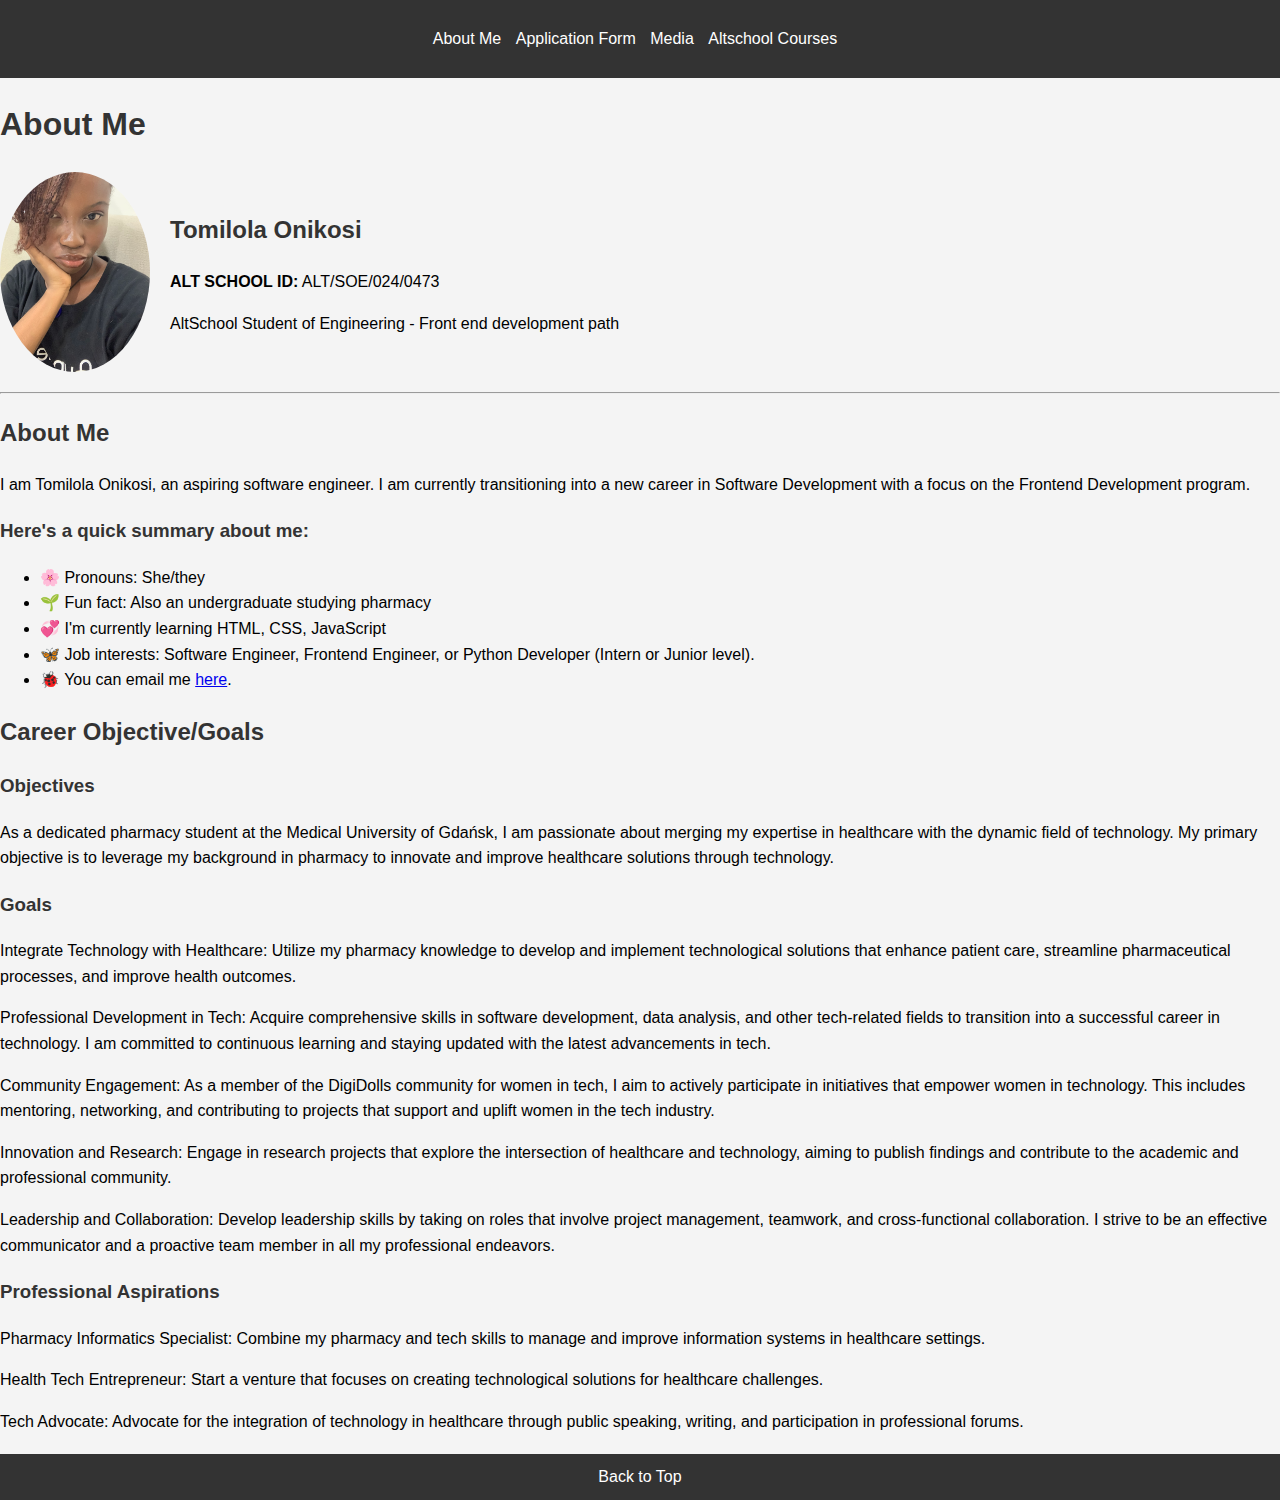
==== aboutme.html @ 8e7cd9e8 "Added CSS styling and updated HTML" ====
<!DOCTYPE html>
<html lang="en">

<head>
    <meta charset="UTF-8">
    <meta name="viewport" content="width=device-width, initial-scale=1.0">
    <title>About Me</title>
    <link rel="stylesheet" href="aboutme.css">
</head>

<body>
    <header>
        <nav>
            <ul>
                <li><a href="aboutme.html">About Me</a></li>
                <li><a href="form.html">Application Form</a></li>
                <li><a href="media.html">Media</a></li>
                <li><a href="table.html">Altschool Courses</a></li>
     
            </ul>
        </nav>
    </header>

    <main>
        <section id="about-me">
            <h1>About Me</h1>
            <div class="profile">
                <img src="IMG_8312.jpeg" alt="Me 🐣" class="profile-pic">
                <div class="profile-info">
                    <h2>Tomilola Onikosi</h2>
                    <p><strong>ALT SCHOOL ID:</strong> ALT/SOE/024/0473</p>
                    <p>AltSchool Student of Engineering - Front end development path</p>
                </div>
            </div>
            <hr>
            <h2>About Me</h2>
            <p>I am Tomilola Onikosi, an aspiring software engineer. I am currently transitioning into a new career in Software Development with a focus on the Frontend Development program.</p>
            <h3>Here's a quick summary about me:</h3>
            <ul>
                <li>🌸 Pronouns: She/they</li>
                <li>🌱 Fun fact: Also an undergraduate studying pharmacy</li>
                <li>💞 I'm currently learning HTML, CSS, JavaScript</li>
                <li>🦋 Job interests: Software Engineer, Frontend Engineer, or Python Developer (Intern or Junior level).</li>
                <li>🐞 You can email me <a href="mailto:tomilolaonikosi@gmail.com">here</a>.</li>
            </ul>
            <h2>Career Objective/Goals</h2>
            <h3>Objectives</h3>
            <p>As a dedicated pharmacy student at the Medical University of Gdańsk, I am passionate about merging my expertise in healthcare with the dynamic field of technology. My primary objective is to leverage my background in pharmacy to innovate and improve healthcare solutions through technology.</p>
            <h3>Goals</h3>
            <p>Integrate Technology with Healthcare: Utilize my pharmacy knowledge to develop and implement technological solutions that enhance patient care, streamline pharmaceutical processes, and improve health outcomes.</p>
            <p>Professional Development in Tech: Acquire comprehensive skills in software development, data analysis, and other tech-related fields to transition into a successful career in technology. I am committed to continuous learning and staying updated with the latest advancements in tech.</p>
            <p>Community Engagement: As a member of the DigiDolls community for women in tech, I aim to actively participate in initiatives that empower women in technology. This includes mentoring, networking, and contributing to projects that support and uplift women in the tech industry.</p>
            <p>Innovation and Research: Engage in research projects that explore the intersection of healthcare and technology, aiming to publish findings and contribute to the academic and professional community.</p>
            <p>Leadership and Collaboration: Develop leadership skills by taking on roles that involve project management, teamwork, and cross-functional collaboration. I strive to be an effective communicator and a proactive team member in all my professional endeavors.</p>
            <h3>Professional Aspirations</h3>
            <p>Pharmacy Informatics Specialist: Combine my pharmacy and tech skills to manage and improve information systems in healthcare settings.</p>
            <p>Health Tech Entrepreneur: Start a venture that focuses on creating technological solutions for healthcare challenges.</p>
            <p>Tech Advocate: Advocate for the integration of technology in healthcare through public speaking, writing, and participation in professional forums.</p>
        </section>
    </main>

    <footer>
        <a href="#top">Back to Top</a>
    </footer>
</body>

</html>
---- aboutme.css ----
/* General Styles */
body {
    font-family: Arial, sans-serif;
    line-height: 1.6;
    margin: 0;
    padding: 0;
    background-color: #f4f4f4;
}

header {
    background: #333;
    color: #fff;
    padding: 10px 0;
    text-align: center;
}

nav ul {
    list-style: none;
    padding: 0;
}

nav ul li {
    display: inline;
    margin-right: 10px;
}

nav ul li a {
    color: #fff;
    text-decoration: none;
}

/* Profile Section */
.profile {
    display: flex;
    align-items: center;
    margin: 20px 0;
}

.profile-pic {
    width: 150px;
    height: auto;
    margin-right: 20px;
    border-radius: 50%;
}

.profile-info {
    flex: 1;
}

h1, h2, h3 {
    color: #333;
}

/* Footer */
footer {
    text-align: center;
    margin-top: 20px;
    padding: 10px 0;
    background: #333;
    color: #fff;
}

footer a {
    color: #fff;
    text-decoration: none;
}
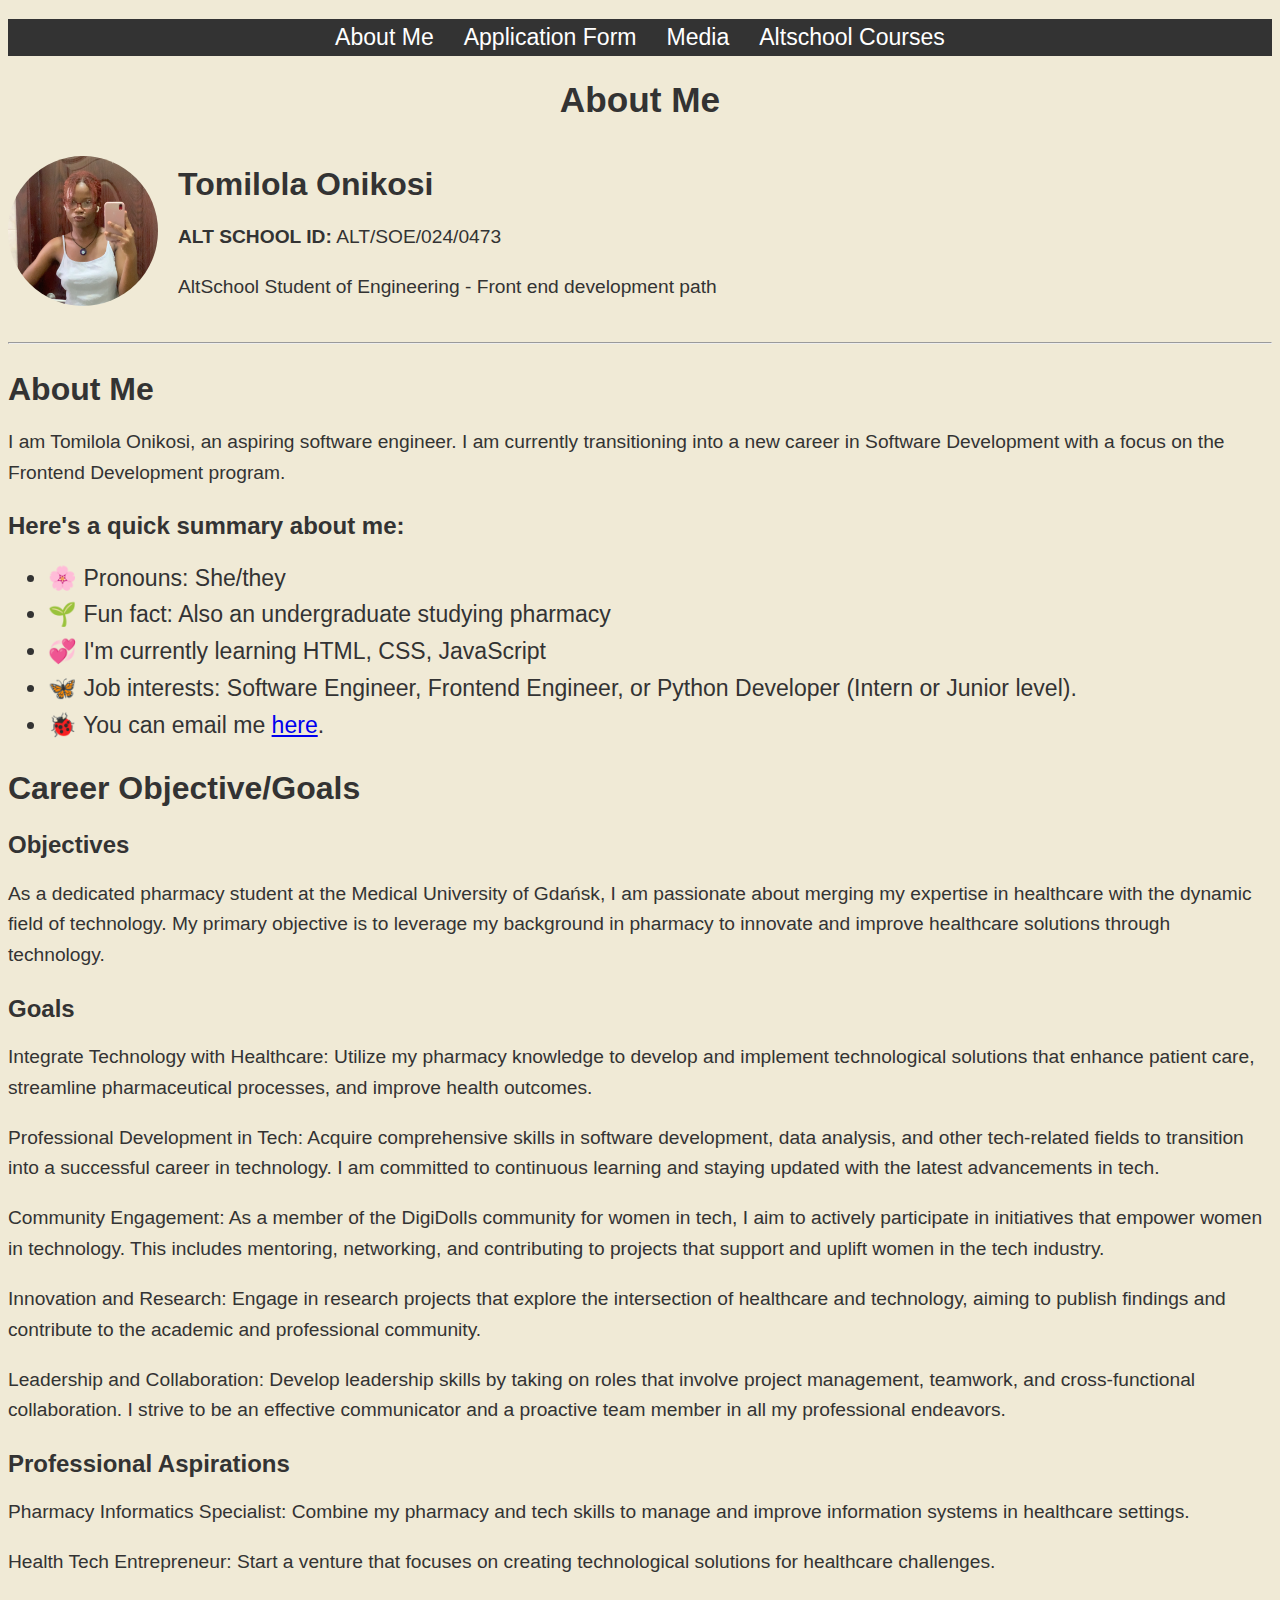
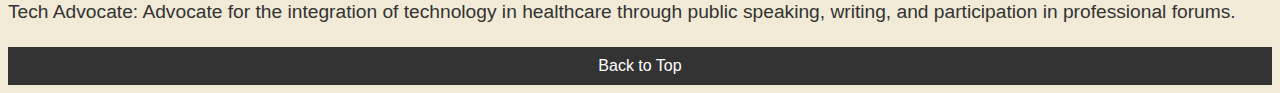
==== commit 5619fe0e: "Commit all new changes" ====
--- a/aboutme.html
+++ b/aboutme.html
@@ -25,7 +25,7 @@
         <section id="about-me">
             <h1>About Me</h1>
             <div class="profile">
-                <img src="IMG_8312.jpeg" alt="Me 🐣" class="profile-pic">
+                <img src="IMG_9180.PNG" alt="Me 🐣" class="profile-pic">
                 <div class="profile-info">
                     <h2>Tomilola Onikosi</h2>
                     <p><strong>ALT SCHOOL ID:</strong> ALT/SOE/024/0473</p>
--- a/aboutme.css
+++ b/aboutme.css
@@ -1,39 +1,43 @@
-/* General Styles */
+
 body {
+    background-color: #f0ead6; /* Eggshell white */
     font-family: Arial, sans-serif;
-    line-height: 1.6;
-    margin: 0;
-    padding: 0;
-    background-color: #f4f4f4;
+    color: #333;
 }
 
-header {
-    background: #333;
-    color: #fff;
-    padding: 10px 0;
+
+h1 {
+    color: #333; 
     text-align: center;
+    font-size: 2.2em;
+    margin-bottom: 20px;
 }
 
-nav ul {
-    list-style: none;
-    padding: 0;
+
+h2 {
+    color: #333; 
+    font-size: 2em;
+    margin-bottom: 10px;
 }
 
-nav ul li {
-    display: inline;
-    margin-right: 10px;
+
+h3 {
+    color: #333; 
+    font-size: 1.5em;
+    margin-bottom: 5px;
 }
 
-nav ul li a {
-    color: #fff;
-    text-decoration: none;
+
+p, ul, li {
+    font-size: 1.2em;
+    line-height: 1.6;
 }
 
-/* Profile Section */
+
 .profile {
     display: flex;
     align-items: center;
-    margin: 20px 0;
+    margin-bottom: 20px;
 }
 
 .profile-pic {
@@ -44,23 +48,45 @@
 }
 
 .profile-info {
-    flex: 1;
+    max-width: 600px;
 }
 
-h1, h2, h3 {
-    color: #333;
+
+nav ul {
+    list-style: none;
+    padding: 0;
+    display: flex;
+    justify-content: center;
+    background-color: #333; 
 }
 
-/* Footer */
+nav ul li {
+    margin: 0 15px;
+}
+
+nav ul li a {
+    color: white;
+    text-decoration: none;
+    font-size: 1.0em;
+}
+
+nav ul li a:hover {
+    text-decoration: underline;
+}
+
+
 footer {
     text-align: center;
-    margin-top: 20px;
     padding: 10px 0;
-    background: #333;
-    color: #fff;
+    background-color: #333; 
+    color: white;
 }
 
 footer a {
-    color: #fff;
+    color: white;
     text-decoration: none;
 }
+
+footer a:hover {
+    text-decoration: underline;
+}
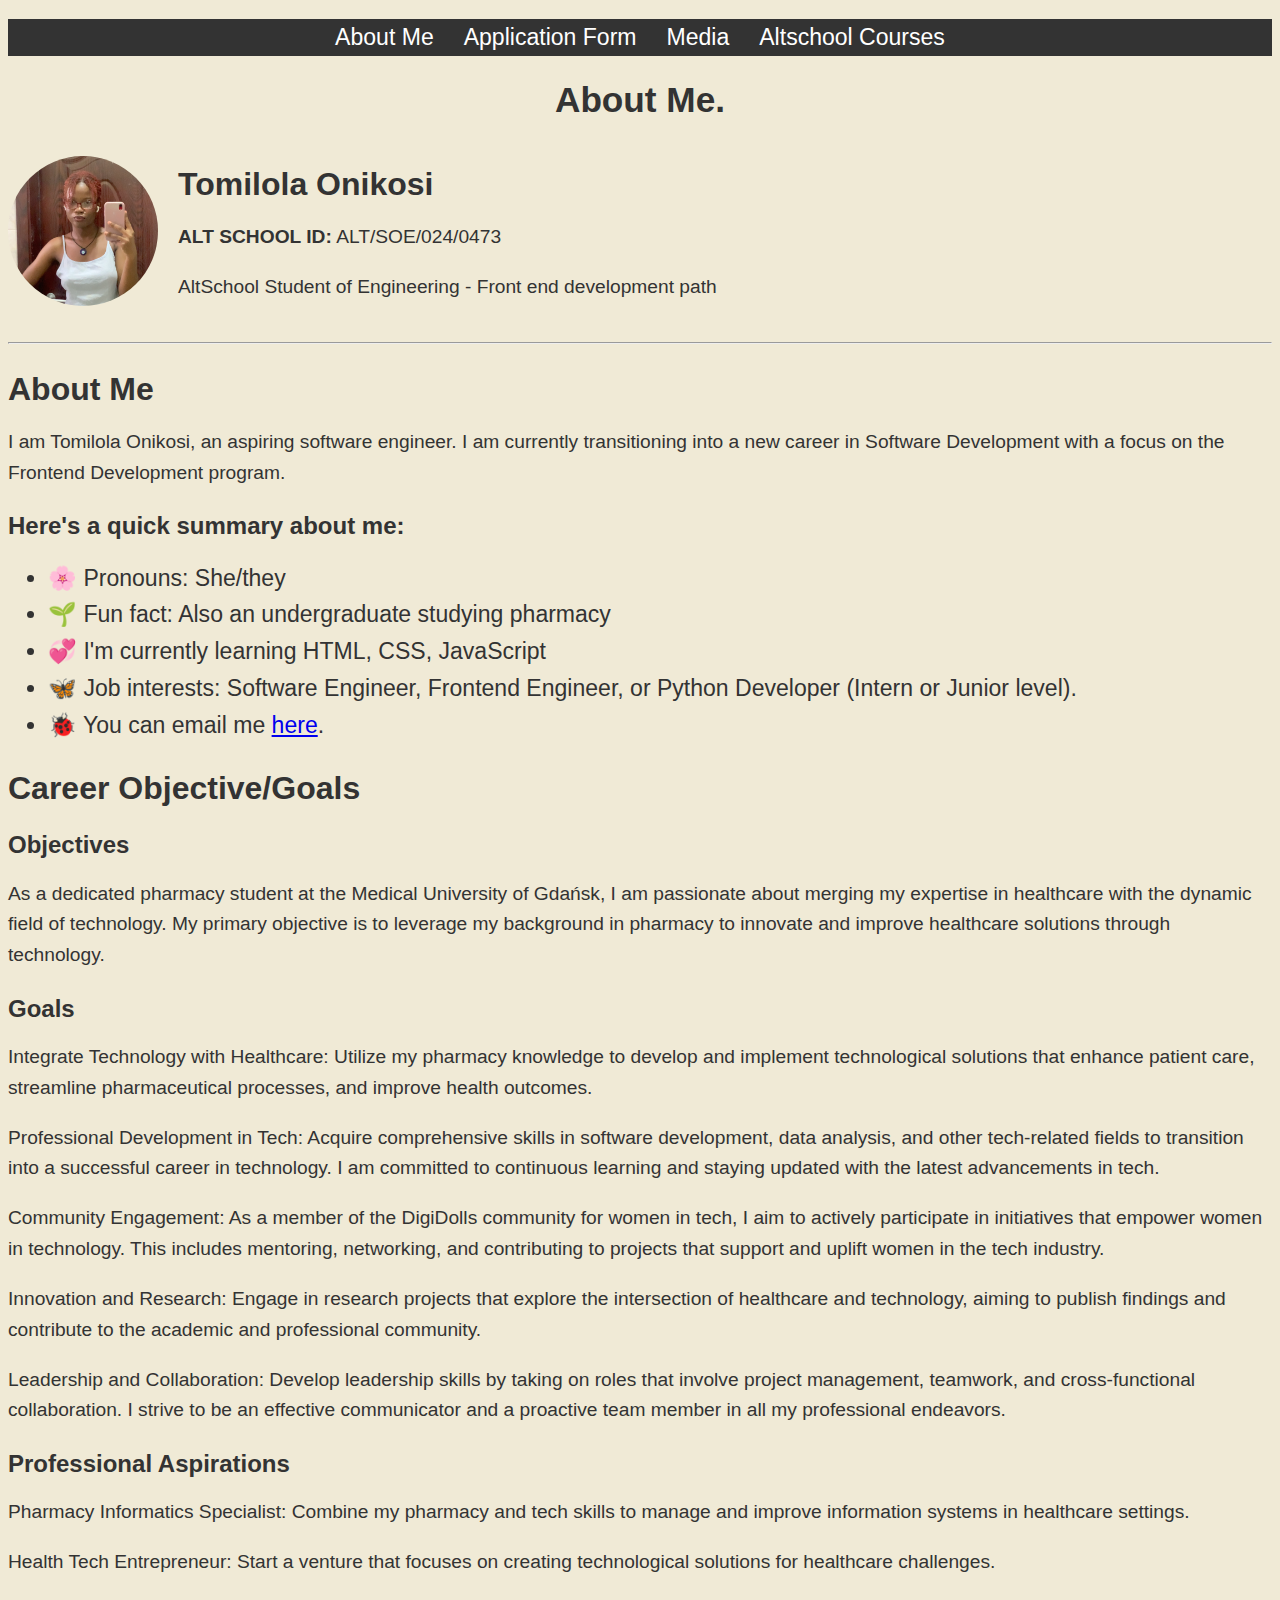
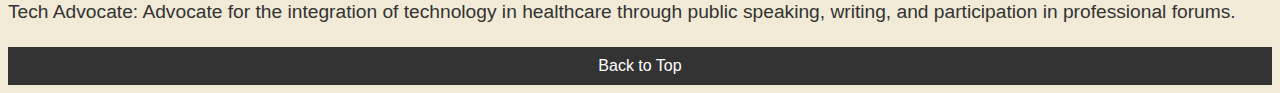
==== commit ccaeb3ea: "commit" ====
--- a/aboutme.html
+++ b/aboutme.html
@@ -23,7 +23,7 @@
 
     <main>
         <section id="about-me">
-            <h1>About Me</h1>
+            <h1>About Me.</h1>
             <div class="profile">
                 <img src="IMG_9180.PNG" alt="Me 🐣" class="profile-pic">
                 <div class="profile-info">
